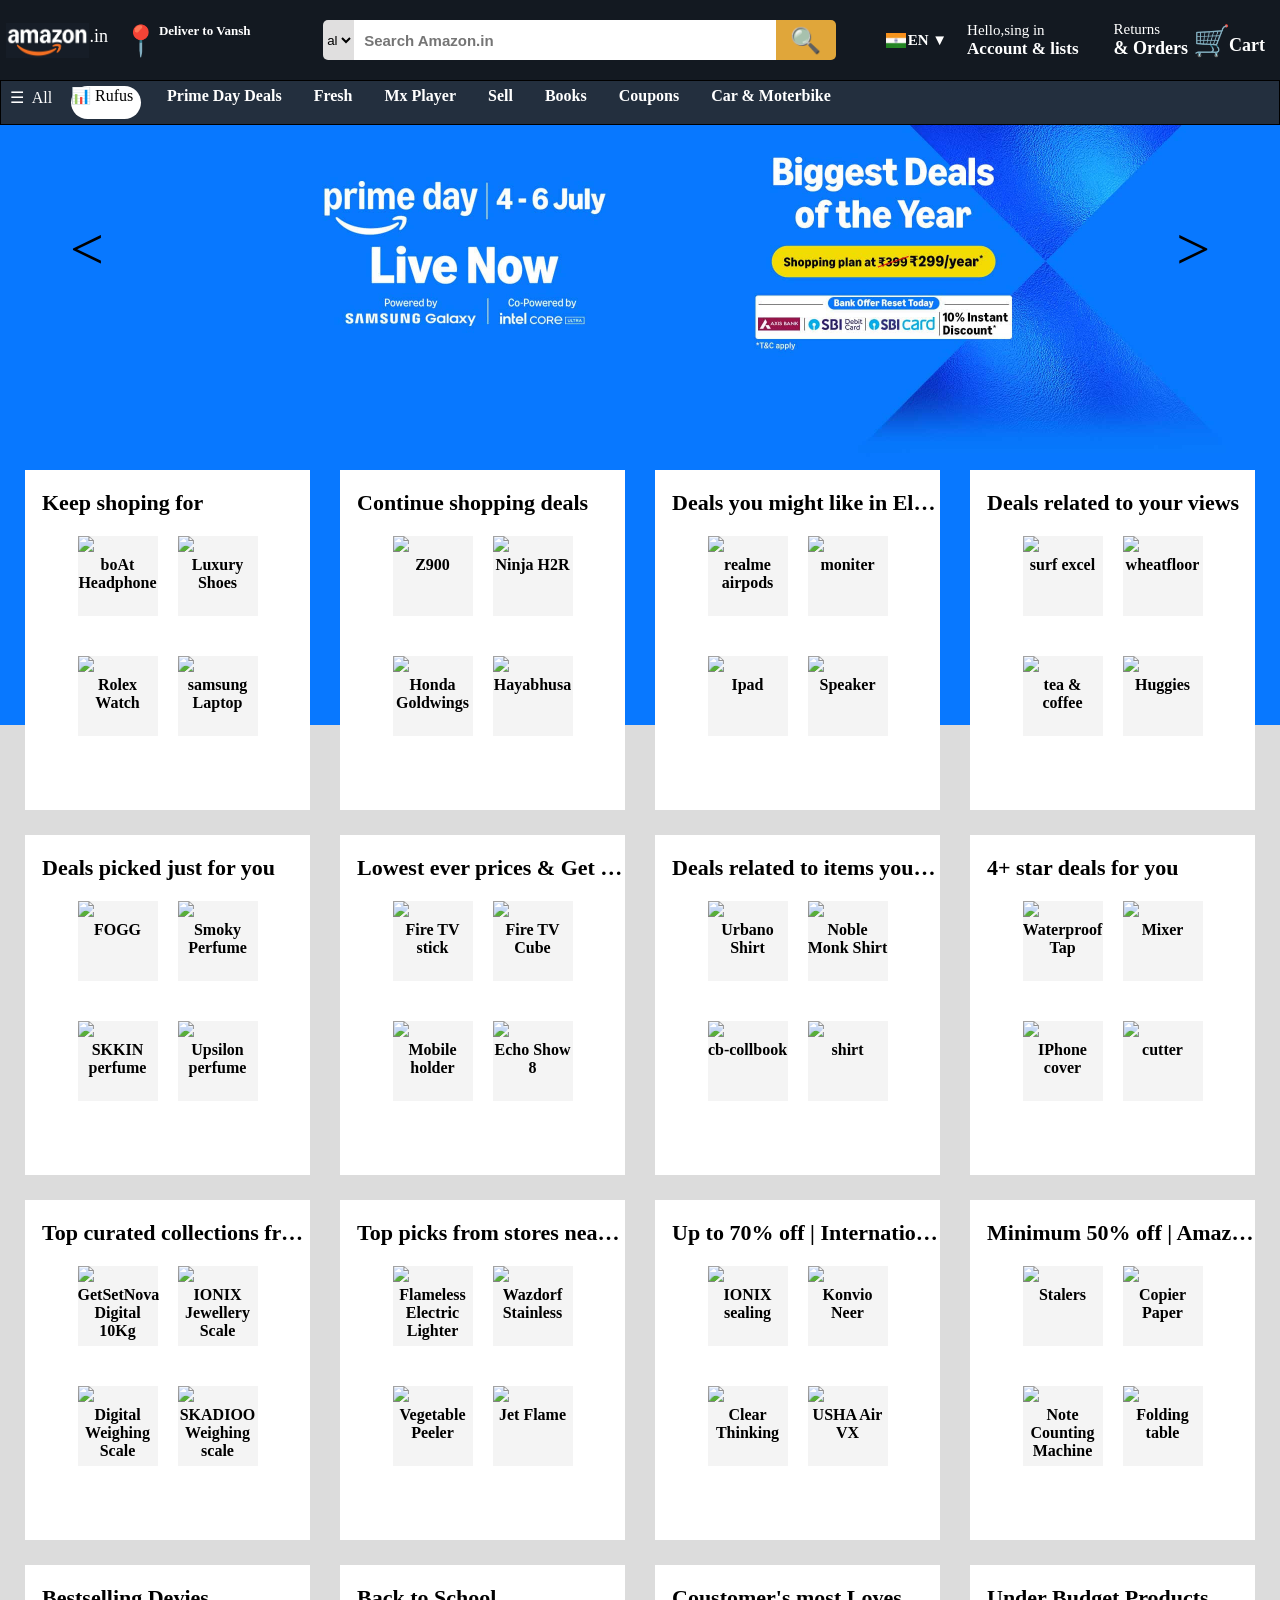
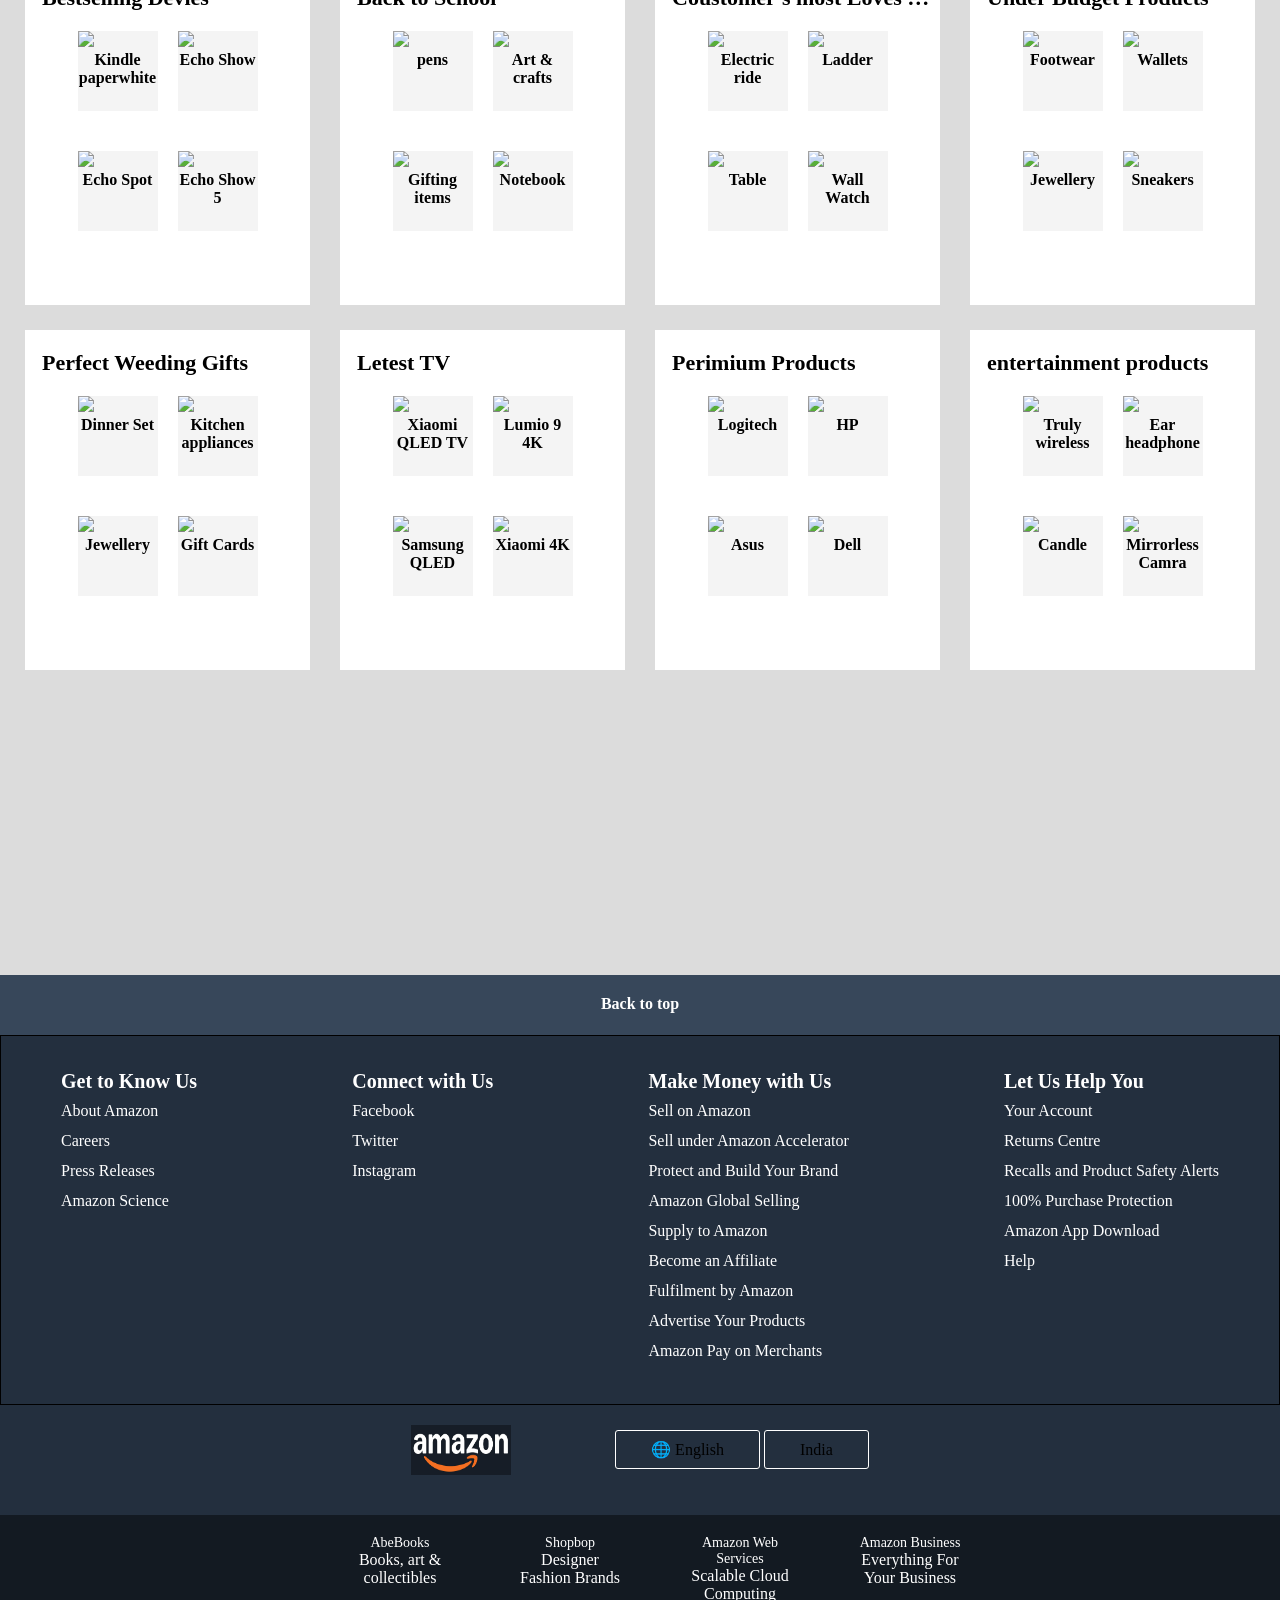
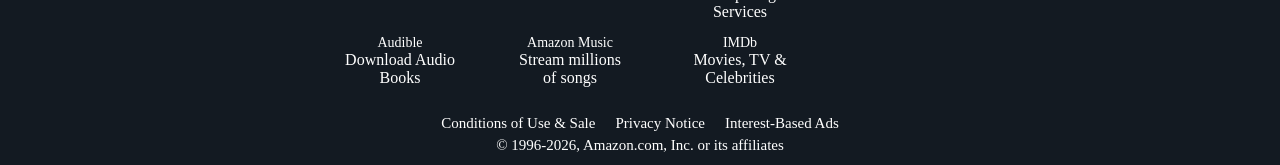
==== index.html @ ac47dc7d "add to a e-commers clone" ====
<!DOCTYPE html>
<html lang="en">
<head>
    <meta charset="UTF-8">
    <meta name="viewport" content="width=device-width, initial-scale=1.0">
    <title>Document</title>
    <link rel="stylesheet" href="index.css">
     <link rel="stylesheet" media="screen and (max-width: 1300px)" href="phone.css">
</head>
<header>
 
    <a href="#" class="logo" onclick="window.location.href = 'index.html'">
        <img src="amazon-logo-1.jpg" alt="">
        <span>.in</span>
    </a>

    <a href="#" class="location" id="location">

       <span>📍</span>
       <span class="loct">
       <span style="color: white; font-size: 13px;" id="user"></span>
       <span style="color: white; font-weight: bold;" id="userloct"></span>
       </span>
    </a>

    <a href="#" class="search">
        <select onchange="resizeDropdown(this)" id="dropdown">
            <option value="all">all</option>
            <option value="all categories">all categories</option>
            <option>Alexa Skill</option>
            <option>Amazon Devices</option>
            <option>Video Games</option>
            <option>Toys & Games</option>
            <option>Prime Video</option>
            <option>music</option>
            <option>Prime Video</option>
            <option>Baby</option>
            <option>Beauty</option>
            <option>Books</option>
            <option>Car & Moterbike</option>
            <option>Deals</option>
            <option>Electronics</option>
            <option>Software</option>
            <option>Under ₹500</option>
            <option>MP3 Music</option>
        </select>

    <span id="textMeasurer" style="font-size: 16px; visibility: hidden; position: absolute; white-space: pre;"></span>

        <input type="text" placeholder="Search Amazon.in" id="search">

        <button class="drop">🔍</button>
    </a>

  <div class="lang">
    <img src="indiaflag.jpeg" alt="">
    <span>EN ▼</span>

    <div class="lang-menu">
        <a href="#" class="En">English - EN</a>
        <a href="#" class="Hi">हिन्दी - HI</a>
        <a href="#" class="Te">తెలుగు - TE</a>
        <a href="#" class="Ma">मराठी - MA</a>
        <a href="#" class="Ur">اردو - UR</a>
        <a href="#">You are shopping on Amazon.in</a>
    </div>
</div>

<div class="account-box">
    <div>
        <div class="lists">
            <span> Hello,sing in</span>
    <span>Account & lists</span>
</div> 

<div class="list-manu">
    <div class="top-menu">
        
        <div class="sing">Sing in</div>
        <div>
            <span>New customer?</span>
            <span>Start here</span>
        </div>
         </div>

        <div class="bottem-menu">
            
            <div class="left-menu">
                <span>Your Lists</span>
                <li>Create a Wish List</li>  
                <li>Wish from Any Website </li>  
                <li> Baby Wishlist </li>    
                <li>Discover Your Style</li> 
         <li>Explore Showroom </li>  
        </div> 

            <div class="right-menu">
            
                <span>Your Account</span>
                <li>Your Orders </li>
                <li>Your Wish List </li>
                <li>Keep shopping for </li>
                <li>Your Recommendations </li>
                <li>Your Prime Membership </li>
                <li>Your Prime Video </li>
                <li>Your Subscribe & Save Items </li>
                <li>Memberships & Subscriptions </li>
                <li>Your Seller Account </li>
                <li>Manage Your Content and Devices </li>
                <li>Your Music Library </li>
                <li>Register for a free Business Account</li>
                
            </div>
     </div>
   </div>
</div>
</div>

<div class="Return">
    <span>Returns</span>
    <span>& Orders</span>
</div>

<div class="cart">
    <span>🛒</span>
    <span>Cart</span>
</div>
</header>

<div class="nav">
    <span class="menu-btn" id="allBtn">
        <span class="icon">&#9776;</span>
        <span>All</span>
    </span>

    <div class="overlay" id="overlay"></div>     
    
    <div class="All-box" id="sideBar">
        <aside class="Head">
         <span>👤 </span>
         <span>Hello, Sign in</span>
         <span onclick="window.location.href = 'index.html'"> X </span> 
        </aside> 

         <div class="box-1">
        <h3>Trending</h3>
        <p>Bestseller</p>
        <p>New Releases</p>
        </div>

        <div class="box-2">
            <h3>Digital Content and Devices</h3>

            <p>
                <span>Echo & Alexa</span>
                <span> > </span>
            </p>
            <p>
                <span>Fire TV</span>
                <span> > </span>
            </p>
            <p>
                <span>Kindle E-Readers & eBooks</span>
                <span> > </span>
            </p>
            <p>
                <span>Audible audiobooks</span>
                <span> > </span>
            </a>
            <p>
                <span>Amazon Prime Video</span>
                <span> > </span>
            </p>
            <p>
                <span>Amazon Music</span>
                <span> > </span>
            </p>
        </div>

        <div class="box-3">
            <h3>Shop by Category</h3>

            <p>
                <span>mobile, computers</span>
                <span> > </span>
            </p>
            <p>
                <span>man's fashion</span>
                <span> > </span>
            </p>
            <p>
                <span>woman's fashion</span>
                <span> > </span>
            </p>
            <p>
                <span>Home, kitchen, pets</span>
                <span> > </span>
            </p>
            <p>
                <span>Beauty, health</span>
                <span> > </span>
            </p>
        </div>
     </div>


    <span class="ai">
        <span>📊</span>
        <span>Rufus</span>
    </span>

    <ul class="nav-ul">
        <li class="nav-li">Prime Day Deals</li>
        <li class="nav-li">Fresh</li>
        <li class="nav-li">Mx Player</li>
        <li class="nav-li">Sell</li>
        <li class="nav-li">Books</li>
        <li class="nav-li">Coupons</li>
        <li class="nav-li">Car & Moterbike</li>
    </ul>

     
    </div>

    <div id="background">

        <span class="next button"> &gt </span>

        <span class="pre button"> &lt </span>
    </div>

      <div class="main-card">

         <div class="card">
             <p>Keep shoping for</p>
             <div class="card-first" id="first">
             <div class="Product-card"></div>
             <div class="Product-card"></div>
             <div class="Product-card"></div>
             <div class="Product-card"></div>
             </div>
        </div>

        <div class="card">
            <p>Continue shopping deals</p>
           <div class="card-first" id="second">
             <div class="Product-card"></div> 
             <div class="Product-card"></div>
             <div class="Product-card"></div>
             <div class="Product-card"></div>
             </div>
        </div>

        <div class="card">
            <p>Deals you might like in Electronics & Photo</p>
            <div class="card-first" id="three">
             <div class="Product-card"></div>
             <div class="Product-card"></div>
             <div class="Product-card"></div>
             <div class="Product-card"></div>
             </div>
        </div>

        <div class="card">
            <p>Deals related to your views</p>
            <div class="card-first" id="four">
             <div class="Product-card"></div>
             <div class="Product-card"></div>
             <div class="Product-card"></div>
             <div class="Product-card"></div>
             </div>
        </div>
     </div> 

      <div class="main-card card-second">

         <div class="card">
            <p>Deals picked just for you</p>
             <div class="card-first" id="second-first">
             <div class="Product-card"></div>
             <div class="Product-card"></div>
             <div class="Product-card"></div>
             <div class="Product-card"></div>
             </div>
        </div>

        <div class="card">
            <p>Lowest ever prices & Get GST invoice | Restock now</p>
            <div class="card-first" id="second-second">
             <div class="Product-card"></div>
             <div class="Product-card"></div>
             <div class="Product-card"></div>
             <div class="Product-card"></div>
             </div>
        </div>

        <div class="card">
            <p>Deals related to items you've saved</p>
            <div class="card-first" id="second-three">
             <div class="Product-card"></div>
             <div class="Product-card"></div>
             <div class="Product-card"></div>
             <div class="Product-card"></div>
             </div>
        </div>

        <div class="card">
            <p>4+ star deals for you</p>
            <div class="card-first" id="second-four">
             <div class="Product-card"></div>
             <div class="Product-card"></div>
             <div class="Product-card"></div>
             <div class="Product-card"></div>
             </div>
        </div>
    </div> 

    <div class="main-card">

        <div class="card">
            <p>Top curated collections from Small Businesses</p>

            <div class="card-first" id="three-first">
                <div class="Product-card"></div>
                <div class="Product-card"></div>
                <div class="Product-card"></div>
                <div class="Product-card"></div>
            </div>
        </div>
        <div class="card">
            <p>Top picks from stores nearby</p>

            <div class="card-first" id="three-second">
                <div class="Product-card"></div>
                <div class="Product-card"></div>
                <div class="Product-card"></div>
                <div class="Product-card"></div>
            </div>
        </div>
        <div class="card">
            <p>Up to 70% off | International brands</p>

            <div class="card-first" id="three-three">
                <div class="Product-card"></div>
                <div class="Product-card"></div>
                <div class="Product-card"></div>
                <div class="Product-card"></div>
            </div>
        </div>
        <div class="card">
            <p>Minimum 50% off | Amazon brands & more</p>

            <div class="card-first" id="three-four">
                <div class="Product-card"></div>
                <div class="Product-card"></div>
                <div class="Product-card"></div>
                <div class="Product-card"></div>
            </div>
        </div>
    </div>

    <div class="main-card">
        
        <div class="card">
            <p>Bestselling Devies</p>

            <div class="card-first" id="four-first">
                <div class="Product-card"></div>
                <div class="Product-card"></div>
                <div class="Product-card"></div>
                <div class="Product-card"></div>
            </div>
        </div>
        <div class="card">
            <p>Back to School</p>

            <div class="card-first" id="four-second">
                <div class="Product-card"></div>
                <div class="Product-card"></div>
                <div class="Product-card"></div>
                <div class="Product-card"></div>
            </div>
        </div>
        <div class="card">
            <p>Coustomer's most Loves Products</p>

            <div class="card-first" id="four-three">
                <div class="Product-card"></div>
                <div class="Product-card"></div>
                <div class="Product-card"></div>
                <div class="Product-card"></div>
            </div>
        </div>
        <div class="card">
            <p>Under Budget Products</p>

            <div class="card-first" id="four-four">
                <div class="Product-card"></div>
                <div class="Product-card"></div>
                <div class="Product-card"></div>
                <div class="Product-card"></div>
            </div>
        </div>
    </div>

    <div class="main-card">
        
        
        <div class="card">
            <p>Perfect Weeding Gifts</p>

            <div class="card-first" id="five-first">
                <div class="Product-card"></div>
                <div class="Product-card"></div>
                <div class="Product-card"></div>
                <div class="Product-card"></div>
            </div>
        </div>
        <div class="card">
            <p>Letest TV</p>

            <div class="card-first" id="five-second">
                <div class="Product-card"></div>
                <div class="Product-card"></div>
                <div class="Product-card"></div>
                <div class="Product-card"></div>
            </div>
        </div>
        <div class="card">
            <p>Perimium Products</p>

            <div class="card-first" id="five-three">
                <div class="Product-card"></div>
                <div class="Product-card"></div>
                <div class="Product-card"></div>
                <div class="Product-card"></div>
            </div>
        </div>
        <div class="card">
            <p>entertainment products</p>

            <div class="card-first" id="five-four">
                <div class="Product-card"></div>
                <div class="Product-card"></div>
                <div class="Product-card"></div>
                <div class="Product-card"></div>
            </div>
        </div>

    </div>

    <div class="product-details-box" id="details-box"></div>
    <div class="cart-box"></div>

    

    <!-- yha se footer ka work start h  -->

       <footer>
        <div class="back-top" onclick="window.location.href = 'index.html'">
            Back to top
        </div>

        <div class="amazon-acc">
            <div>
                <p>Get to Know Us</p>
                <li>About Amazon</li>
                <li>Careers</li>
                <li>Press Releases</li>
                <li>Amazon Science</li>
            </div>

            <div>
                <p>Connect with Us</p>
                <li>Facebook</li>
                <li>Twitter</li>
                <li>Instagram</li>
            </div>

            <div>
                <p>Make Money with Us</p>
                <li>Sell on Amazon</li>
                <li>Sell under Amazon Accelerator</li>
                <li>Protect and Build Your Brand</li>
                <li>Amazon Global Selling</li>
                <li>Supply to Amazon</li>
                <li>Become an Affiliate</li>
                <li>Fulfilment by Amazon</li>
                <li>Advertise Your Products</li>
                <li>Amazon Pay on Merchants</li>
            </div>

            <div>
                <p>Let Us Help You</p>
                <li>Your Account</li>
                <li>Returns Centre</li>
                <li>Recalls and Product Safety Alerts</li>
                <li>100% Purchase Protection</li>
                <li>Amazon App Download</li>
                <li>Help</li>
            </div>
        </div>

        <div class="footer-logo">
                <img src="amazon-logo-1.jpg" alt="img" onclick="window.location.href = 'index.html'">
                <span class="lang-con">
                    <span>🌐 English</span>
                    <span>India</span>
                </span>
        </div>

        <div class="last-box">
            
            <div class="main-box">
                
                <div  class="box box1">
                    <p>AbeBooks</p>
                <span>Books, art
                 & collectibles</span>
                </div>
            <div class="box box2">
                <p>Shopbop</p>
                <span>Designer
                    Fashion Brands</span>
            </div>
            <div class="box box3">
                <p>Amazon Web Services</p>
                <span>Scalable Cloud
                Computing Services</span>
            </div>
            <div class="box box4">
                <p>Amazon Business</p>
                <span>Everything For
                    Your Business</span>
                </div>
                <div class="box box5">
                    <p>Audible</p>
                    <span>Download Audio Books</span>
                </div>
                <div class="box box6">
                    <p>Amazon Music</p>
                    <span>Stream millions of songs</span>
                </div>
                <div class="box box7">
                    <p>IMDb</p>
                    <span>Movies, TV
                        & Celebrities</span>
                    </div>
                </div>
                    
                    <div class="box8">
                <p>Conditions of Use & Sale</p>
                <p>Privacy Notice</p>
                <p>Interest-Based Ads</p>
            </div>
            <div class="box9">
                <p>© 1996-2026, Amazon.com, Inc. or its affiliates</p>
            </div>
            
    </div>
    </footer>
    <script src="index.js"></script>
    <!-- <div class="overlay"></div> -->
</body>
</html>
---- index.css ----
*{
    margin:0;
    padding:0;
    box-sizing:border-box;
}
body{
    width: 100%;
    background-color: gainsboro;
    /* white-space: nowrap; */
}

header{
    width: 100%;
    height:60px;
    background:#131921;
    display:flex;
    align-items:center;
    position: sticky;
    top: 0;
    z-index: 100;
}

.logo{
    display:flex;
    align-items:flex-end;
    padding:8px;
    text-decoration:none;
    border:1px solid transparent;
}

.logo:hover{
    border:1px solid white;
}

.logo img{
    height:35px;
}

.logo span{
    color:white;
    font-size:14px;
    margin-bottom:11px;
}
.location{
    display: flex;
    text-decoration: none;
    padding: 8px;
    font-weight: bold;
    font-size: 20px;
}
#userloct{
    font-size: 13px;

}
.location:hover{
    padding: 7px;
    border: 1px solid white;
}
.loct{
    display: flex;
    flex-direction: column;
}
.search{
    display: flex;
    text-decoration: none;
    margin-left: 20px;
    width: 50vw;
    justify-content: center;
}
.search select{
    height: 40px;
    width: 40px;
    border-style: none;
    background-color: rgb(224, 223, 223);
    width: 15%;
    border-radius: 5px 0 0 5px;
}
.drop{
     font-size: 25px;
     background-color: rgb(224, 166, 58);
     padding: 2px;
     width: 10%;
     text-align: center;
     border-radius: 0 5px 5px 0;
     border-style: none;
}
.drop:hover{
    background-color: orange;
    cursor: pointer;
}
a > input{
     border-style: none;
     width: 70%;
     padding: 10px;
     font-size: 15px;
     font-weight:600;
}
.lang{
    position: relative;
    display: flex;
    align-items: center;
    gap: 2px;
    cursor: pointer;
    color: white;
    padding: 5px;
}
.lang img{
    width: 20px;
    height: 15px;
}
.lang span{
    font-size: 14px;
    font-weight: bold;
}
.lang-menu{
    display: none;
    position: absolute;
    top: 100%;
    left: 0;
    background: white;
    min-width: 150px;
    box-shadow: 0 0 10px rgba(0,0,0,.2);
    z-index: 100;
}

.lang-menu a{
    display: block;
    padding: 10px;
    color: black;
    text-decoration: none;
}

.lang-menu a:hover{
    background: #eee;
}
.lang:hover{
    border: 1px solid white;
    padding: 15px 4px 15px 4px;
}

.lang:hover .lang-menu{
    display: block;
}

.overlay{
     position: fixed;
    inset: 0;
    background: rgba(0,0,0,.4);
    backdrop-filter: blur(2px);   /* agar blur bhi chahiye */
    display: none;
    z-index: 90;
}
.account-box{
     position: relative;
}
.lists{
    color: white;
    display: flex;
    flex-direction: column;
    padding: 7px 15px;
    position: relative;
    z-index: 101;
}
.lists:nth-child(1){
    font-size: 13px;
}
.lists span:nth-child(2){
   font-weight: bold;
   font-size: 15px;
}
.lists:hover{
    padding: 6px 14px;
    border: 1px solid white;
}
.list-manu{
    background-color: white;
    position: absolute;
    display: none;
    height: 450px;
    width: 430px;
    z-index: 100;
    right: -100px; 
    top: 60px;
    border-radius: 5px; 
}
.top-menu{
    height: 20%;
    border-bottom: 1px solid rgba(63, 62, 62, 0.151);
    margin: 0 25px;
    display: flex;
    flex-direction: column;
    justify-content: center;
    align-items: center;
    gap: 5px;
    
}
.top-menu .sing{
    width: 230px;
    display: inline;
    height: 30px;
    text-align: center;
    padding-top: 5px;
    /* margin: 20px 130px 0 130px; */
    border-radius: 10px;
    background-color: #FCD200;
    cursor: pointer;
}
.top-menu .sing:hover{
    text-decoration-line: underline;
}
.top-menu div span{
    font-size: 13px;        
}
.top-menu div span:nth-child(2){
    color: blue;
    text-decoration-line: underline;
    cursor: pointer;
}
.top-menu div span:nth-child(2):hover{
    color: red;
}

.bottem-menu{
    height: 80%;
    display: flex;
    justify-content: center;
    flex-direction: row;
    gap: 20px;  
}
.bottem-menu li:hover{
    color: red;
    text-decoration-line: underline;
    cursor: pointer;
}
.left-menu,.right-menu{
    width: 50%;
    list-style: none; 
    margin: 20px 0;
    line-height: 23px;
    font-size: 14px;
}
.left-menu{
    border-right: 1px solid rgba(63, 62, 62, 0.151);;
    margin-left: 18px;
}
.left-menu span{
       font-size: 17px;
       font-weight: bold;
       line-height: 30px;
}
.right-menu span{
       font-size: 17px;
       font-weight: bold;
       line-height: 30px;
}
.account-box:hover .list-manu{
    display: block;
}
.Return{
    color: white;
    display: flex;
    flex-direction: column;
    margin-left: 15px;
    padding: 5px;
}
.Return span:first-child{
    font-size: 13px;
}
.Return span:nth-child(2){
    font-weight: bold;
}
.Return:hover{
    padding: 4px;
    border: 1px solid white;
}
.cart{
    position: relative;
}
.cart span:first-child{
      font-size: 30px;
}
.cart span:nth-child(2){
    color: white;
    font-size: 18px;
    font-weight: bold;
    position: relative;
    right: 10px;
    padding: 5px;
}
.cart:hover{
    padding: 4px;
    border: 0.5px solid white;
}

/* new line start here */

.nav{
    border: 1px solid black;
    display: flex;
    height: 35px;
    background-color: #232f3e; 
}

.menu-btn{
    width: 60px;
    height: 33px;
    background: #232f3e;
    color: white;
    display: flex;
    align-items: center;
    justify-content: center;
    gap: 8px;
    cursor: pointer;
}
.menu-btn:hover{
    border: 1px solid white;
    padding: 5px;
}
.All-box{
    width: 25%;
    height: 100vh;
    overflow-y: scroll;
    background-color: white;
    z-index: 300;
    position: absolute;
    top: 0;
    display: flex;
    flex-direction: column;
    position: fixed;
    left: -350px;
    transition: 0.3s;
}
#sideBar.show{
    left: 0;
    width: 500px;
}
.Head{
    width: 100%;
    background-color: #232f3e;
    color: white;
    font-size: 19px;
    font-weight: bold;
    padding: 17px 0 17px 30px;
    position: absolute;
}
.Head span:nth-child(3){
     position: absolute;
     right: 15px;
     border: 1px solid white;
     padding: 5px 10px;
     cursor: pointer;     
}
.box-1{
    height: 100pxpx;
    border-bottom: 1px solid rgba(0, 0, 0, 0.322);
}
h3{
    font-size: 19px;
    font-weight: bold;
    margin: 20px;
}
.All-box p{
    font-size: 15px;
    font-weight: 500;
    padding: 14px;
    padding-left: 20px;
}
.All-box p:hover{
    background-color: rgba(128, 128, 128, 0.281);
    cursor: pointer;
}
.All-box p span:nth-child(2){
    position: absolute;
    right: 0;
    margin-right: 20px;
    font-size: 20px;
}
.ai{
    background-color: white;
    border-radius: 20px;
    margin: 5px;
    margin-left: 10px;
    width: 70px;
    cursor: pointer;
}
.ai:nth-child(2){
    font-weight: 600;
}
.nav-ul{
    display: flex;
    list-style: none;
    gap: 20px;
    color: white;
    font-weight: 600;
    cursor: pointer;
    
}

.nav-li{
    font-size: 16px;
    padding-top: 5px;
    border: 1px solid transparent;
    box-sizing: border-box;
    padding: 5px;
}

.nav-li:hover{
    border: 1px solid white;
}
.nav-li:first-child{
    margin-left: 15px;
}
.sell > img{
    border: 1px solid transparent;
    height: 30px;
    width: 25rem;
    display: block;
    position: sticky;
    right: 0;
    box-sizing: border-box;
}   
#background{
    background-repeat: no-repeat;
background-size: cover;
background-position: center;
    position: relative;
    height: 500px;
    width: 100%;
}
#background span{
    position: absolute;
    top: 90px;        
}
#background .pre{
    left: 70px;
}
#background .next{
    right: 70px;
}
.button{
    font-size: 60px;
    cursor: pointer;
}
.main-card{
    display: flex;
    /* flex-wrap: wrap; */
    margin: 25px;
    gap: 30px;
    position: relative;
    bottom: 280px;
}
.card-first div img{
    height: 100%;
    object-fit: contain;
}
.card-first div span{
    font-weight: bold;
    display: block;
    text-align: center;
}
.card{
    flex-grow: 1;
    flex-basis: 100;
    border: 1px solid black;
    border-style: none; 
    height: 400px;
    width: 200px;
    background-color: white;
}
.card p{
    font-size: 22px;
     font-weight: 600;
      margin: 20px 0 0 17px;
}
.card-first{
    display: grid;
    grid-template-columns: 100px 100px;
    grid-template-rows: 100px 100px;
    gap: 20px;
    row-gap: 40px;
    justify-content: center;
    margin-top: 20px;
}
.card-first > div{
    /* border: 1px solid black; */
    background-color: rgba(220, 220, 220, 0.322);
} 
.back-top{
    /* border: 1px solid black; */
    height: 60px;
    text-align: center;
    padding-top: 20px;
    background-color: #37475A;
    color: white;
    font-weight: 600;
}
.amazon-acc{
    border: 1px solid black;
    display: flex;
    justify-content: space-between;
    height: 370px;
    background-color: #232F3E;
    color: white;
    padding: 30px 200px 30px 200px;
}
.amazon-acc li{
    list-style: none;
    font-size: 15px;
    line-height: 30px;
    font-family: inherit;
    cursor: pointer;
}
.amazon-acc p{
    font-family: inherit;
    font-size: 17px;
    font-weight: 600;
    line-height: 30px;
}
.amazon-acc li:hover{
    text-decoration-line: underline;
}
.footer-logo{
    height: 110px;
    background-color: #232F3E;
    text-align: center;
    
}
.footer-logo img{
    height: 50px;
    width: 100px;
    margin-right: 50px;
    position: relative;
    top: 20px;
}
.footer-logo span span{
    border: 1px solid white;
    padding: 10px 35px;
    border-radius: 3px;
}
.lang-con{
    margin-left: 50px;
}
.last-box{
    max-height: 250px;
    background-color: #131A22;
    color: white;
    font-family: inherit;
}
.main-box{
         display: block;
         display: grid;
         grid-template-columns: 120px 120px 120px 120px ;
         grid-template-rows: 50px 120px ;
         justify-content: center;
         gap: 30px;
}
.box{
   /* border: 1px solid black; */
   align-items: center;
   text-align: center;
   align-self: baseline;
   padding: 20px;
   width: 150px;
   font-size: 12px;
   cursor: pointer;
}
.box:hover{
     text-decoration-line: underline;
}
.main-box p {
    font-size: 14px;
    font-weight:400;
}
.box8{
    display: flex;
    justify-content: center;
    gap: 20px;
    position: relative;
    bottom: 20px;
    font-size: 12px;
    cursor: pointer;
}
.box8 p:hover{
    text-decoration-line: underline;
}
.box9{
    text-align: center;
    position: relative;
    bottom: 15px;
    font-size: 12px;
}
.overlay{
    position: fixed;
    top: 0;
    left: 0;
    width: 100%;
    height: 100vh;
    background: rgba(0,0,0,0.5);
    display: none;
    z-index: 200;
}

.overlay.show{
    display: block;
}

.All-box{
    z-index: 300;
}
.product-details-box{
   position: fixed;
   top: 60%;
   left: 50%;
   transform: translate(-50%, -50%);
    background-color: white;
    color: black;
    height: 500px;
    width: 700px;
    padding: 10px;
    z-index: 400;
    display: none;
    border-radius: 10px;
}
.product-details-box img{
    height: 400px;
    width: 400px;
    object-fit: contain;
}
.product-details-box .closeBtn{
    padding: 3px;
    position: fixed;
    bottom: 100%;
    left: 95%;
    font-weight: bold;
    font-size: 23px;
}
.product-details-box .addcart{
    padding: 10px 40px;
    border-radius: 12px;
    font-weight: bold;
    position: fixed;
    bottom: 80%;
    left: 70%;
}
.main-div{
   display: flex;
   border: 1px solid blue;
}
.cart-box{
    position: fixed;
    top: 35%;
   left: 87%;
   transform: translate(-50%, -50%);
    background-color: rgb(82, 82, 82);
    color: black;
    height: 350px;
    width: 300px;
    padding: 10px;
    z-index: 400;
    /* display: flex; */
    visibility: hidden;
    border-radius: 10px;
    border-radius: 13px;
    overflow-x: auto;
    padding-top: 30px;
}
.main-cart{
    display: flex;
    flex-direction: row;
    justify-content: space-between;
}
.cart-box img{
    display: flex;
     height: 120px;
    width: 120px;
    object-fit: contain;
}
.cart-box div{
    color: white;
    height: auto;
}
.cart-close{
     position: fixed;
    bottom: 90%;
   left: 87%;
    font-weight: bold;
    font-size: 23px;
    padding: 3px;
}
.cart-increes{
    width: 30px;
    height: 30px;
    font-weight: bold;
    font-size: 15px;
    position: relative;
    top: 50px;
    left: 15%;
}
.cart-discrees{ 
    width: 30px;
     height: 30px;
    font-weight: bold;
    font-size: 15px;
   position: relative;
    top: 50px;
    right: 80px;
}
.number{
     position: relative;
    top: 50px;
}
.last-btn{
    padding: 2px;
    font-weight: bold;
}
---- phone.css ----
.All-box{
     height: 300vh;
        width: 23%;
        line-height: 60px;
}
.card-first{
    grid-template-columns: 80px 80px;
    grid-template-rows: 80px 80px;
}
 #overlay{
        height: 300vh;
    }
    .product-details-box{
        top: 20%;
    }
    .cart-box{
         top: 17%;
   left: 80%;
   height: 500px;
    width: 400px;
    }
    .amazon-acc{
       padding: 30px 150px 30px 150px;
    }
    .main-box{
       gap: 50px;
    }
    .logo span{
    font-size:18px;
}
.location{
    font-size: 30px;
}
#userloct{
    font-size: 21px;
}
header{
    height: 80px;
    white-space: nowrap;
}
.logo{
    padding: 5px;
}
.lang span{
    font-size: 15px;
}
.lists:nth-child(1){
    font-size: 15px;
}
.lists span:nth-child(2){
   font-weight: bold;
   font-size: 17px;
}
.list-manu{
    height: 550px;
    width: 600px;
}
.top-menu div span{
    font-size: 18px;
}
.left-menu,.right-menu{
    font-size: 16px;
}
.left-menu span{
    font-size: 24px;
}
.right-menu span{
    font-size: 24px;
}
.Return span:first-child{
    font-size: 15px;
}
.Return span:nth-child(2){
    font-size: 18px;
}
.nav{
    height: 45px;
}
.Head{
    font-size: 30px;
}
.amazon-acc li{
    font-size: 16px;
}
.amazon-acc{
    padding: 30px 60px 30px 60px;
}
.amazon-acc p{
    font-size: 20px;
}
.box{
    font-size: 16px;
}
.box8{
    font-size: 15px;
}
.box9{
    font-size: 15px;
}
h3{
    font-size: 25px;
}
.All-box p{
    font-size: 24px;
}
#background{
    height: 600px;
}
.card{
    height: 340px;
}
.card p{
        font-size: 19;
        white-space: nowrap;      
  overflow: hidden;          
  text-overflow: ellipsis;  
    }












 @media screen and (max-width: 930px) {
    .search{
        width: 110vw;
    }
    .card p{
        font-size: 18;
        white-space: nowrap;      
  overflow: hidden;          
  text-overflow: ellipsis;  
    }
    .card{
         height: 300px;
    width: 150px;
    }
    /* .All-box{
        height: 300vh;
        width: 25%;
        line-height: 60px;
    } */
    /* .cart-box{
         top: 15%;
   left: 80%;
   height: 500px;
    width: 400px;
    } */
    .amazon-acc{
       padding: 30px 40px 30px 40px;
    }
    .main-box{
       gap: 50px;
    }
    .All-box p{
        font-size: 30px;
    }
    h3{
        font-size: 33px;
    }
    .logo span{
    font-size:18px;
}
.location{
    font-size: 25px;
}
#userloct{
    font-size: 18px;
}
header{
    height: 80px;
}
.logo{
    padding: 2px;
}
.lang span{
    font-size: 22px;
}
.lists:nth-child(1){
    font-size: 17px;
}
.lists span:nth-child(2){
   font-weight: bold;
   font-size: 19px;
}
.list-manu{
    height: 700px;
    width: 520px;
}
.top-menu div span{
    font-size: 18px;
}
.left-menu,.right-menu{
    font-size: 17px;
}
.left-menu span{
    font-size: 21px;
}
.right-menu span{
    font-size: 21px;
}
.Return span:first-child{
    font-size: 16px;
}
.Return span:nth-child(2){
    font-size: 17px;
}
.nav{
    height: 40px;
}
.Head{
    font-size: 25px;
}
.amazon-acc li{
    font-size: 17px;
}
.amazon-acc p{
    font-size: 19px;
}
.box{
    font-size: 15px;
}
.box8{
    font-size: 15px;
}
.box9{
    font-size: 15px;
}
} 





@media screen and (max-width: 380px) {
     body{
        width: 600%;
        margin: 0;
    }
}
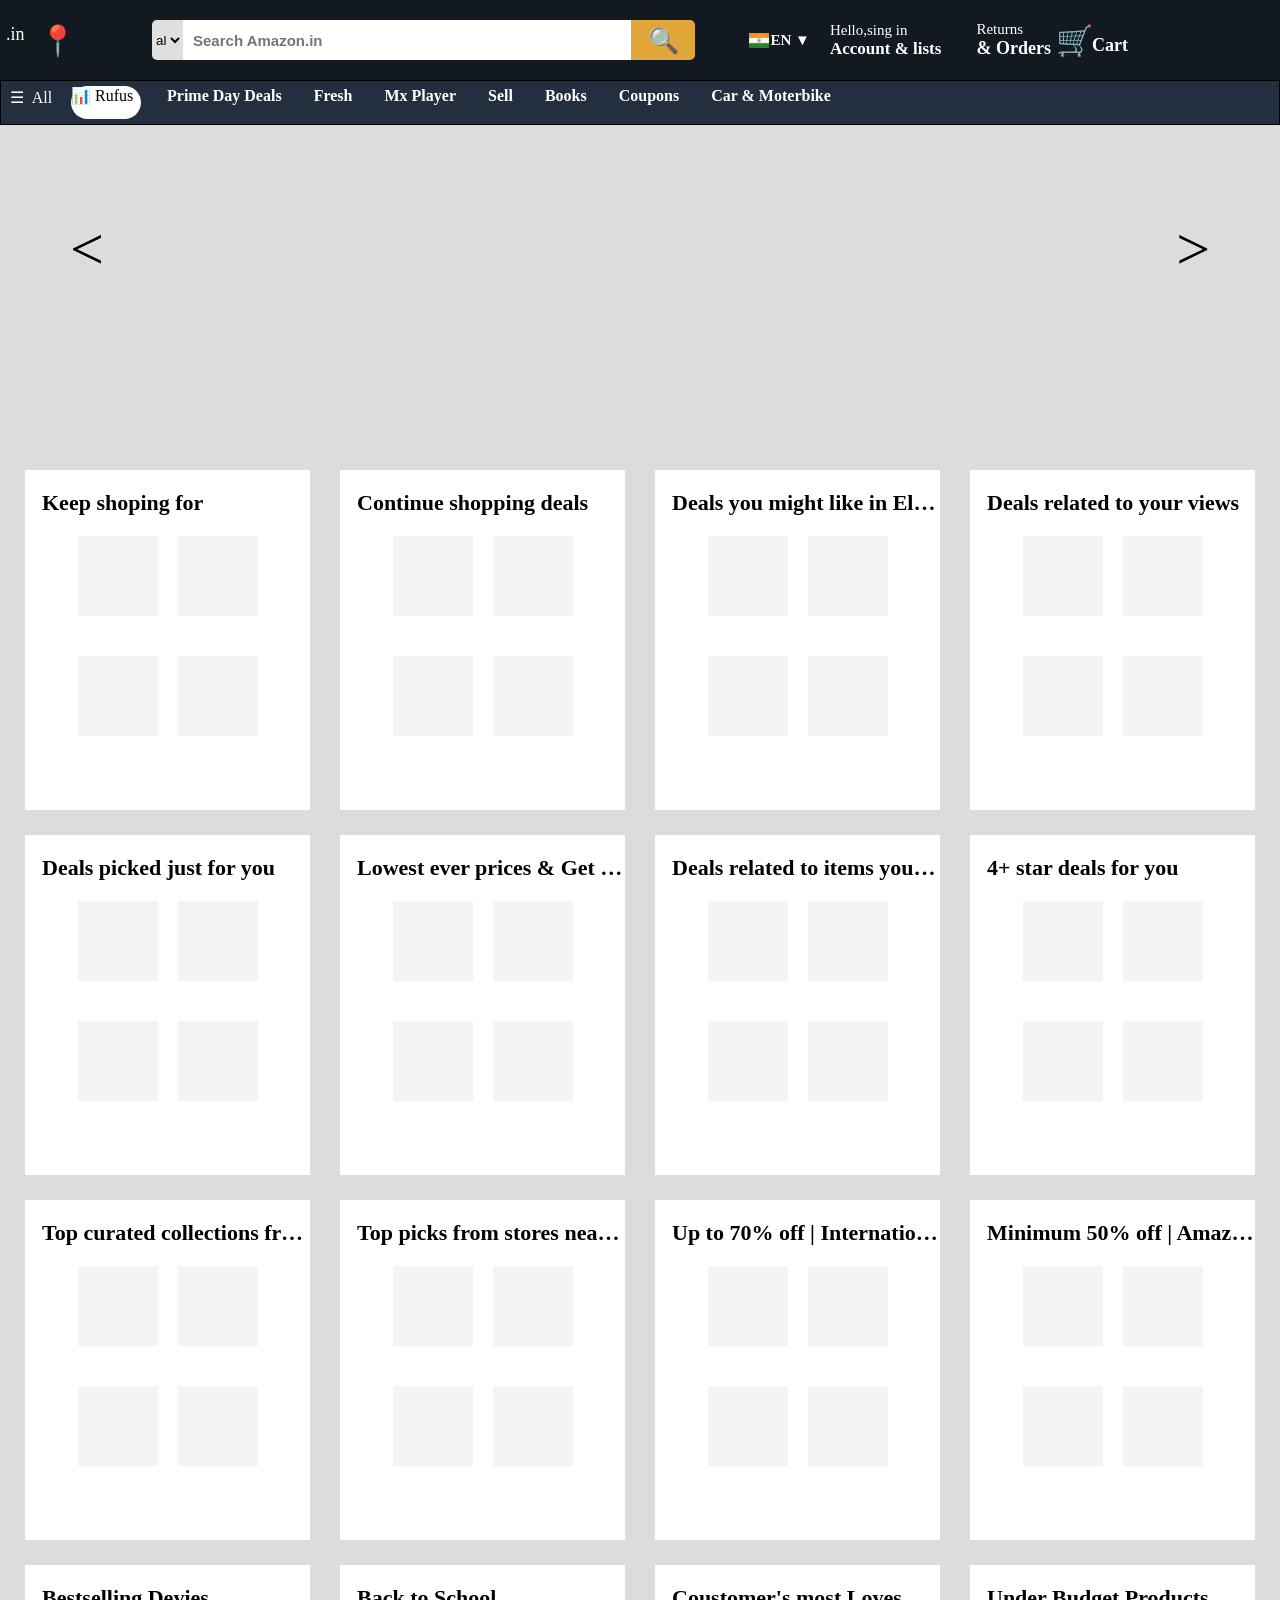
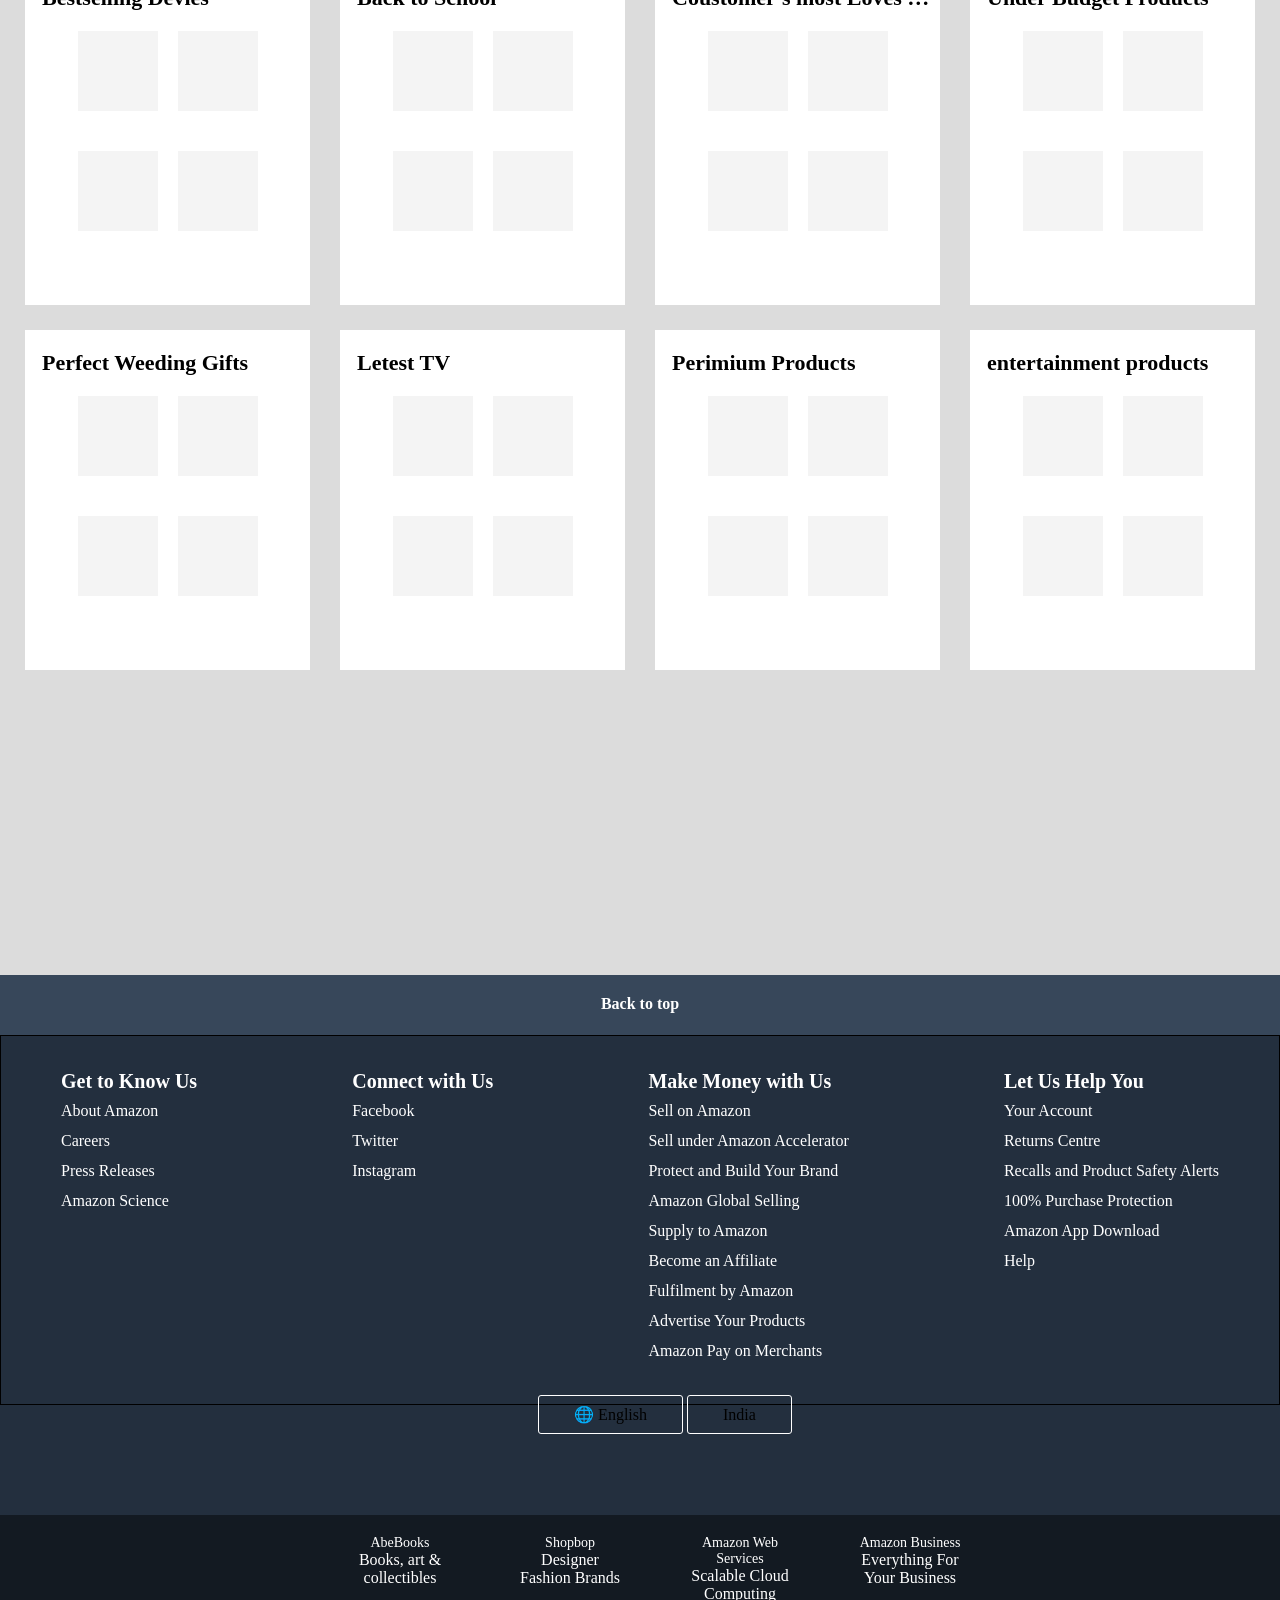
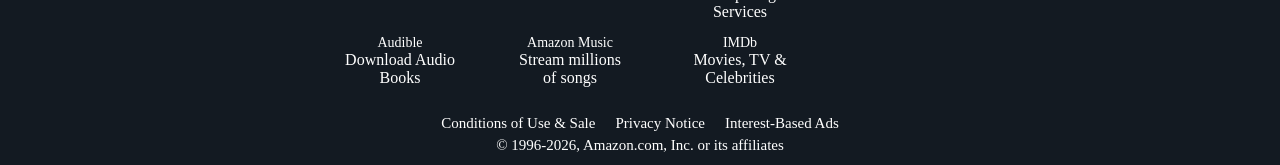
==== commit fef5050b: "Update index.html" ====
--- a/index.html
+++ b/index.html
@@ -10,7 +10,7 @@
 <header>
  
     <a href="#" class="logo" onclick="window.location.href = 'index.html'">
-        <img src="amazon-logo-1.jpg" alt="">
+        <!-- <img src="amazon-logo-1.jpg" alt=""> -->
         <span>.in</span>
     </a>
 
@@ -502,7 +502,7 @@
         </div>
 
         <div class="footer-logo">
-                <img src="amazon-logo-1.jpg" alt="img" onclick="window.location.href = 'index.html'">
+                <!-- <img src="amazon-logo-1.jpg" alt="img" onclick="window.location.href = 'index.html'"> -->
                 <span class="lang-con">
                     <span>🌐 English</span>
                     <span>India</span>
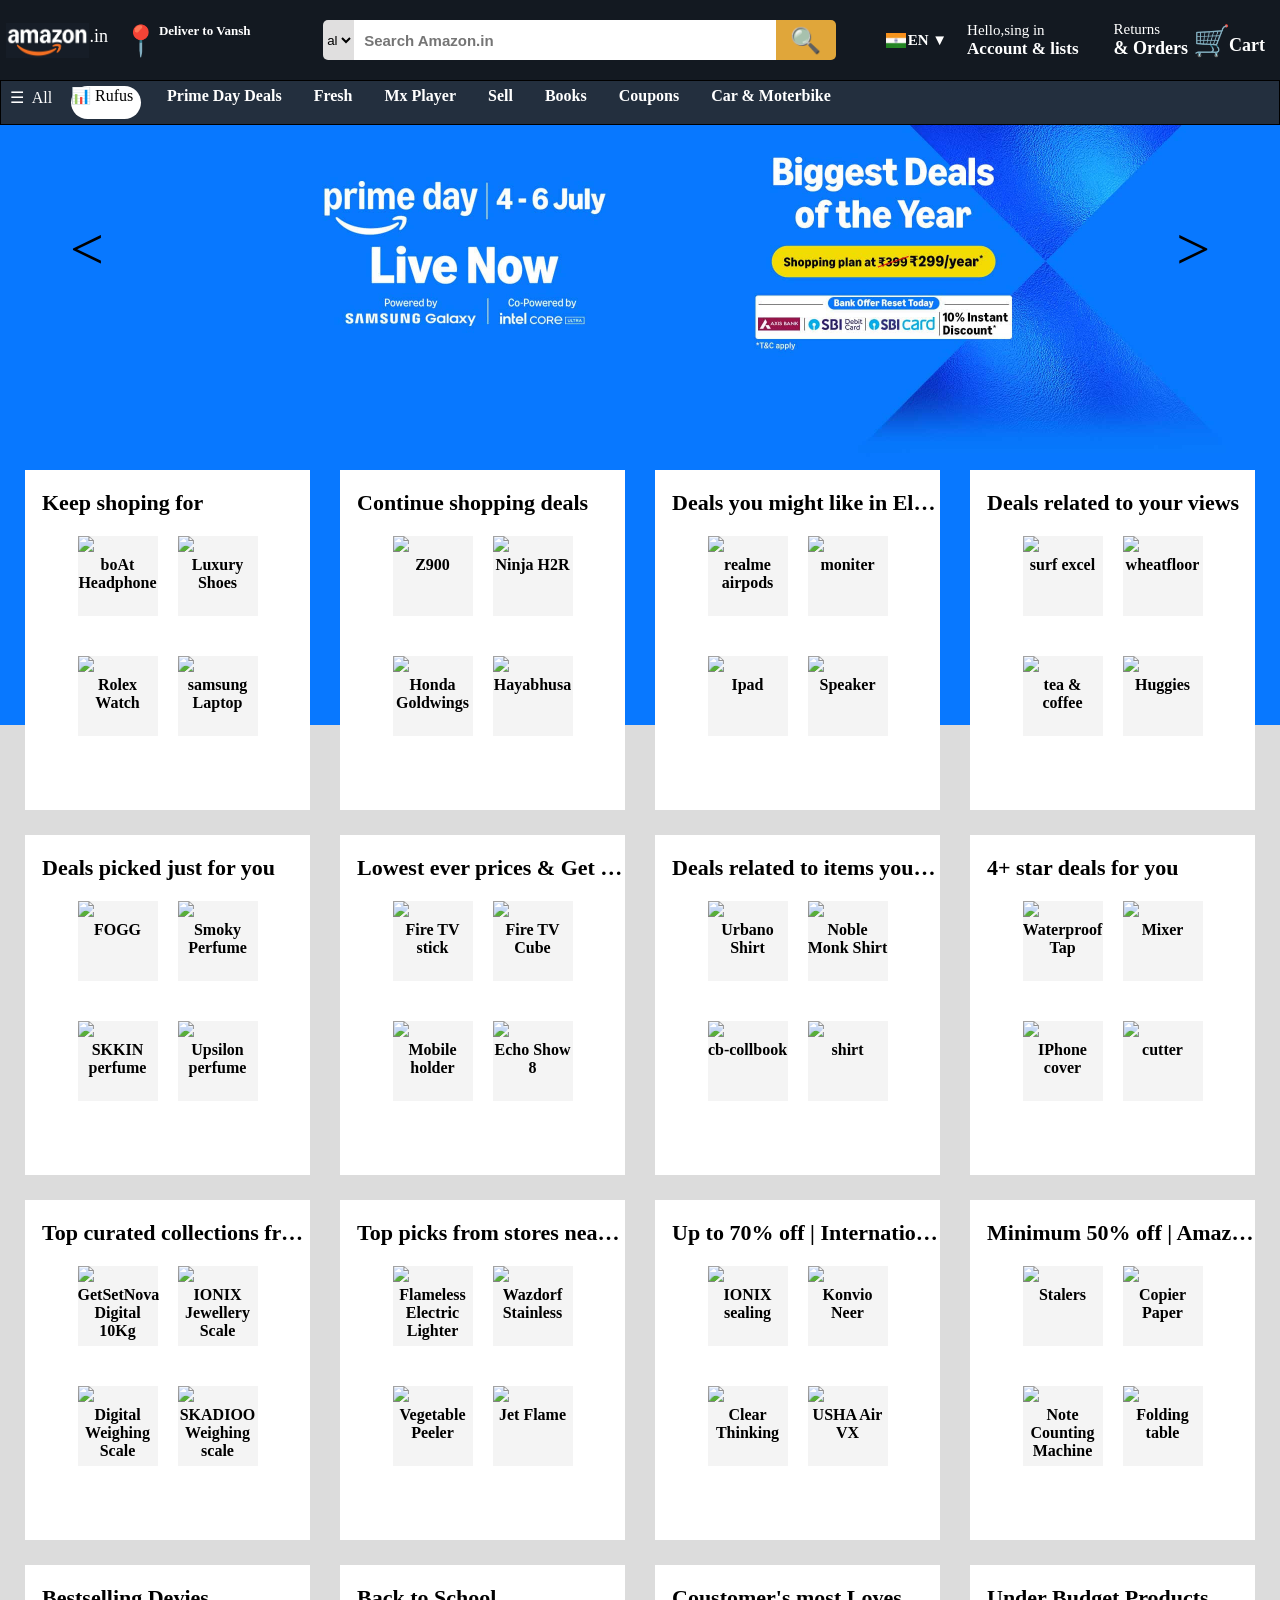
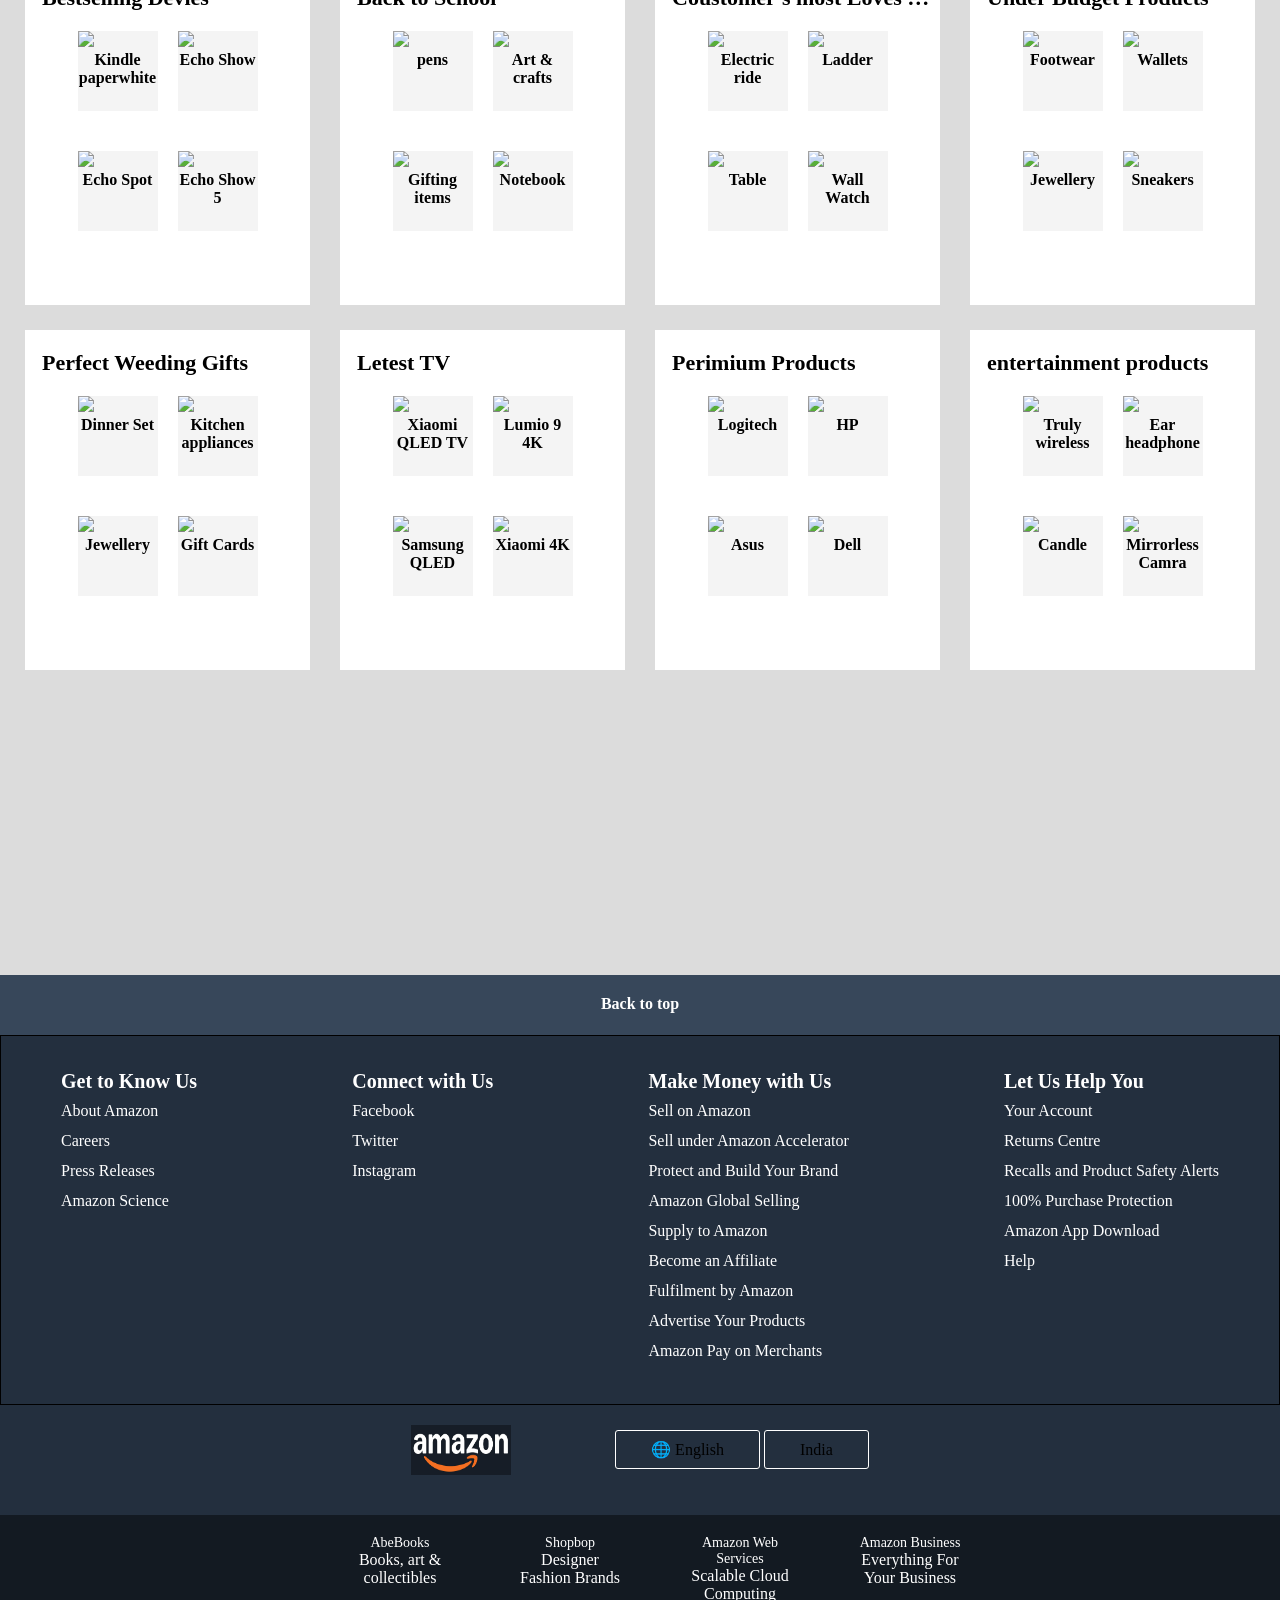
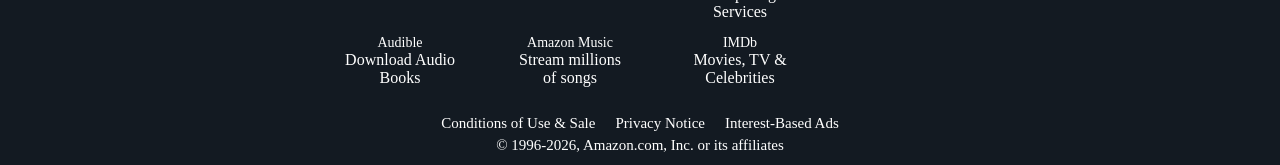
==== commit b5aae6c7: "update to website" ====
--- a/index.html
+++ b/index.html
@@ -10,7 +10,7 @@
 <header>
  
     <a href="#" class="logo" onclick="window.location.href = 'index.html'">
-        <!-- <img src="amazon-logo-1.jpg" alt=""> -->
+        <img src="amazon-logo-1.jpg" alt="">
         <span>.in</span>
     </a>
 
@@ -502,7 +502,7 @@
         </div>
 
         <div class="footer-logo">
-                <!-- <img src="amazon-logo-1.jpg" alt="img" onclick="window.location.href = 'index.html'"> -->
+                <img src="amazon-logo-1.jpg" alt="img" onclick="window.location.href = 'index.html'">
                 <span class="lang-con">
                     <span>🌐 English</span>
                     <span>India</span>
